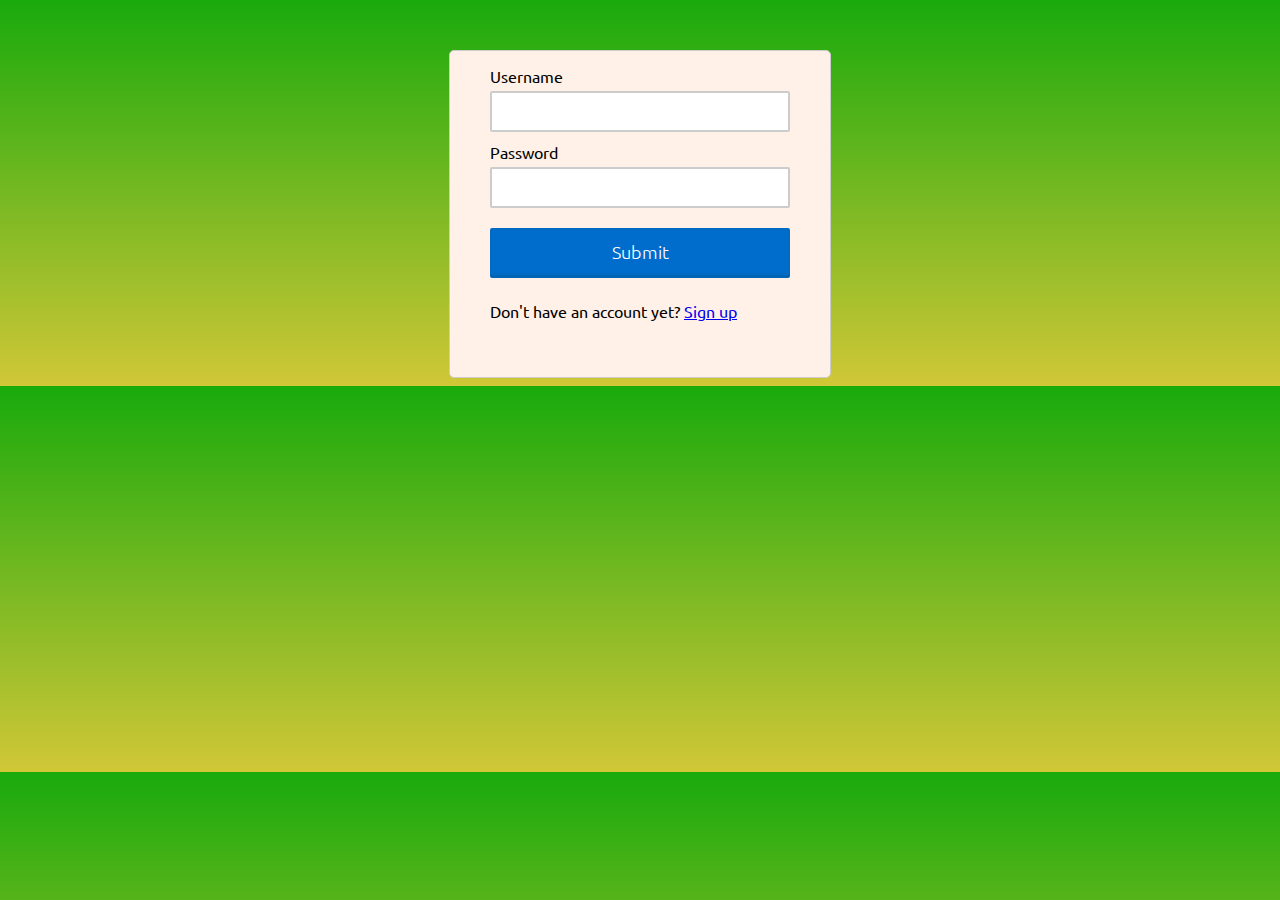
==== index.html @ 43e8dacb "New task added" ====
<!DOCTYPE html>
<html lang="en">
  <head>
    <meta charset="UTF-8" />
    <meta http-equiv="X-UA-Compatible" content="IE=edge" />
    <meta name="viewport" content="width=device-width, initial-scale=1.0" />
    <title>log in</title>
    <!-- BOOTSTRAP CDN  -->
    <link
      href="https://cdn.jsdelivr.net/npm/bootstrap@5.3.0-alpha3/dist/css/bootstrap.min.css"
      rel="stylesheet"
      integrity="sha384-KK94CHFLLe+nY2dmCWGMq91rCGa5gtU4mk92HdvYe+M/SXH301p5ILy+dN9+nJOZ"
      crossorigin="anonymous"
    />
    <script
      src="https://cdn.jsdelivr.net/npm/bootstrap@5.3.0-alpha3/dist/js/bootstrap.bundle.min.js"
      integrity="sha384-ENjdO4Dr2bkBIFxQpeoTz1HIcje39Wm4jDKdf19U8gI4ddQ3GYNS7NTKfAdVQSZe"
      crossorigin="anonymous"
    ></script>
    <!-- CSS LINK  -->
    <link rel="stylesheet" href="style.css" />
    <!-- JAVASCRIPT -->
    <script>
      // Defining a function to display error message
      function printError(elemId, hintMsg) {
        document.getElementById(elemId).innerHTML = hintMsg;
      }

      // Defining a function to validate form
      function validateForm() {
        // Retrieving the values of form elements
        var name = document.contactForm.name.value;
        var password = document.contactForm.password.value;

        var nameErr = (passwordErr = true);

        // Validate name
        if (name == "") {
          printError("nameErr", "Please enter your name");
        } else {
          var regex = /^[a-zA-Z\s]+$/;
          if (regex.test(name) === false) {
            printError("nameErr", "Please enter a valid name");
          } else {
            printError("nameErr", "");
            nameErr = false;
          }
        }

        // Validate password
        if (password == "") {
          printError("passwordErr", "Please Enter Valid Password");
        } else {
          printError("passwordErr", "");
          passwordErr = false;
        }
        if ((nameErr || passwordErr) == true) {
          return false;
        } else {
          alert("Login Successfull!!!");
        }
      }
    </script>
  </head>
  <body>
    <form
      name="contactForm"
      onsubmit="return validateForm()"
      action="todolist.html"
      method="post"
    >
      <div class="row">
        <label>Username</label>
        <input type="text" name="name" />
        <div class="error" id="nameErr"></div>
      </div>
      <div class="row">
        <label>Password</label>
        <input type="password" name="password" />
        <div class="error" id="passwordErr"></div>
      </div>
      <div class="row">
        <input type="submit" value="Submit" />
      </div>
      <div>
        <p>
          Don't have an account yet? <a href="registration.html">Sign up</a>
        </p>
      </div>
    </form>
  </body>
</html>
---- style.css ----
@import url("https://fonts.googleapis.com/css2?family=Inter&family=Shantell+Sans&family=Ubuntu&display=swap");
* {
  font-family: "ubuntu";
}
body {
  font-size: 16px;
  background-image: linear-gradient(rgb(25, 170, 12), rgb(209, 199, 55));
  font-family: "Segoe UI", "Helvetica Neue", Arial, sans-serif;
}
h2 {
  text-align: center;
  font-family: "Ubuntu";
}
form {
  width: 300px;
  background-color: #fff1e7;
  padding: 15px 40px 40px;
  border: 1px solid #ccc;
  margin: 50px auto 0;
  border-radius: 5px;
}
label {
  display: block;
  margin-bottom: 5px;
}
label i {
  color: #999;
  font-size: 80%;
}
input,
select {
  border: 2px solid #ccc;
  padding: 10px;
  display: block;
  width: 100%;
  box-sizing: border-box;
  border-radius: 2px;
}
.row {
  padding-bottom: 10px;
}
.form-inline {
  border: 1px solid #ccc;
  padding: 8px 10px 4px;
  border-radius: 2px;
}
.form-inline label,
.form-inline input {
  display: inline-block;
  width: auto;
  padding-right: 15px;
}
.error {
  color: red;
  font-size: 90%;
}
input[type="submit"] {
  font-size: 110%;
  font-weight: 100;
  background: #006dcc;
  border-color: #016bc1;
  box-shadow: 0 3px 0 #0165b6;
  color: #fff;
  margin-top: 10px;
  cursor: pointer;
}
input[type="submit"]:hover {
  background: #0165b6;
}

/* TODOLIST  */
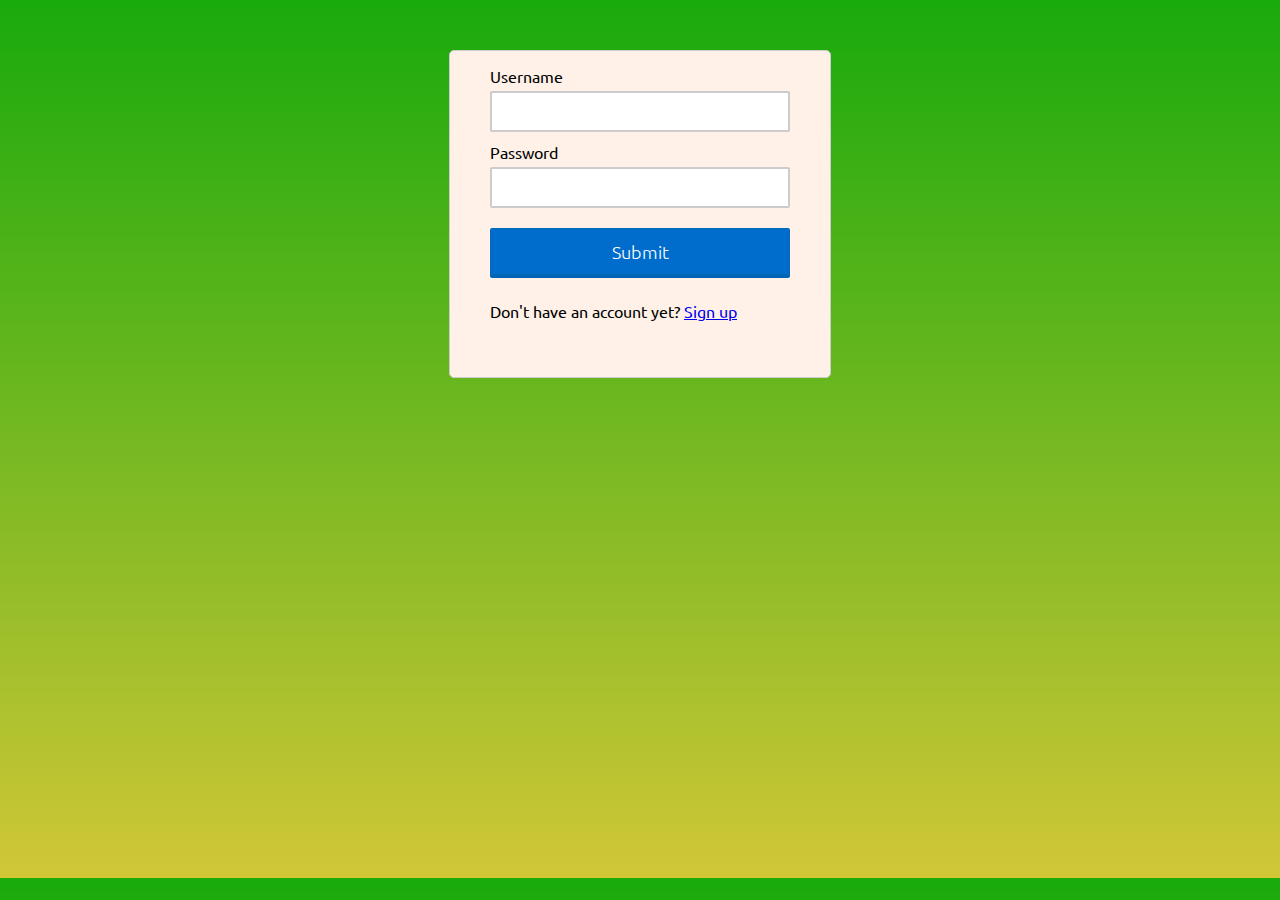
==== commit 87b8ed6c: "New task added" ====
--- a/index.html
+++ b/index.html
@@ -66,8 +66,9 @@
     <form
       name="contactForm"
       onsubmit="return validateForm()"
-      action="todolist.html"
+      action="/todolist.html"
       method="post"
+      style="margin-bottom: 500px"
     >
       <div class="row">
         <label>Username</label>
